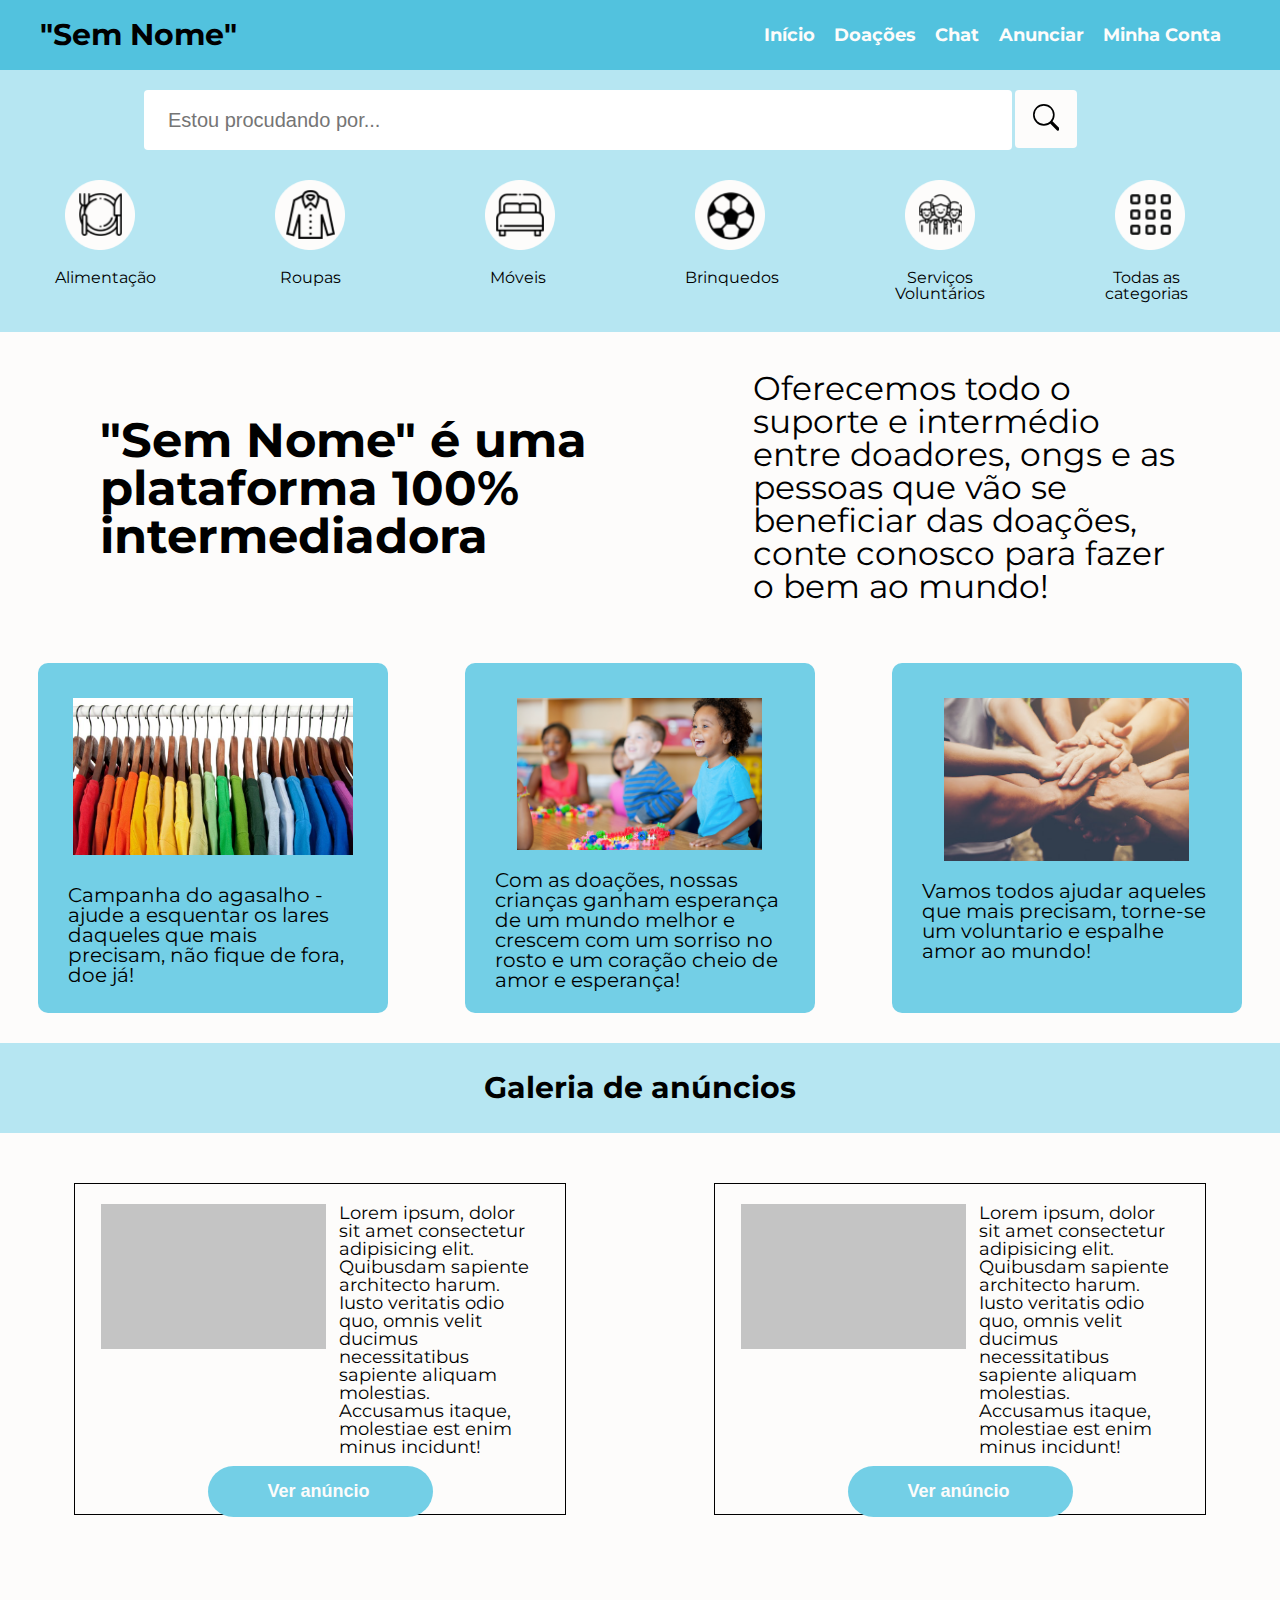
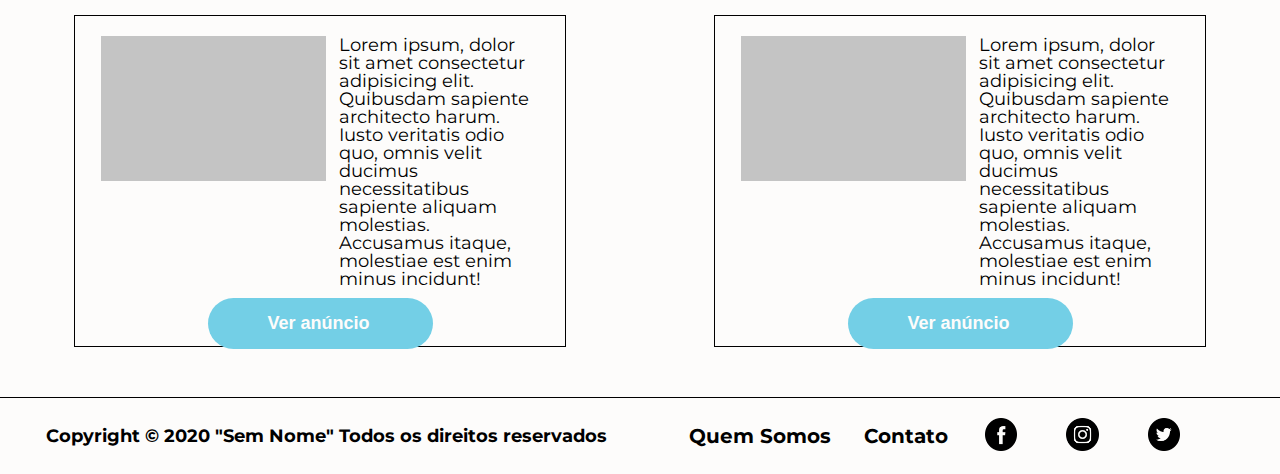
==== index.html @ 013a8981 "incluindo os links das referências nas páginas" ====
<!DOCTYPE html>
<html lang="pt-br">

<head>
    <meta charset="UTF-8">
    <title>"Sem Nome"</title>
    <link href="https://fonts.googleapis.com/css?family=Montserrat&display=swap" rel="stylesheet">
    <link href="css/reset.css" rel="stylesheet">
    <link href="css/style.css" rel="stylesheet">
</head>
<body>
    <header class="cabecalhoPrincipal">
        <section>
            <div class="container">
                <h1 class="cabecalhoPrincipal-titulo">
                    <a class="cabecalhoPrincipal-titulo-a" href="index.html">"Sem Nome"</a>
                </h1>
                
                <nav>
                    <ul class="cabecalhoPrincipal-nav">
                        <li class="cabecalhoPrincipal-nav-link"><a class="cabecalhoPrincipal-nav-link-a" href="index.html">Início</a></li>
                        <li class="cabecalhoPrincipal-nav-link"><a class="cabecalhoPrincipal-nav-link-a" href="#">Doações</a></li>
                        <li class="cabecalhoPrincipal-nav-link"><a class="cabecalhoPrincipal-nav-link-a" href="#">Chat</a></li>
                        <li class="cabecalhoPrincipal-nav-link"><a class="cabecalhoPrincipal-nav-link-a" href="#">Anunciar</a></li>
                        <li class="cabecalhoPrincipal-nav-link"><a class="cabecalhoPrincipal-nav-link-a" href="#">Minha Conta</a></li>
                    </ul>
                </nav>
            </div>
        </section>
    
        <section class="buscar-categoria">
            <div class="buscador">
                <input type="search" name="buscador" id="buscador-categoria" placeholder="Estou procudando por...">
                <button class="botao"><svg class="bi bi-search lupa" width="1em" height="1em" viewBox="0 0 16 16" fill="currentColor" xmlns="http://www.w3.org/2000/svg">
                    <path fill-rule="evenodd" d="M10.442 10.442a1 1 0 011.415 0l3.85 3.85a1 1 0 01-1.414 1.415l-3.85-3.85a1 1 0 010-1.415z" clip-rule="evenodd"/>
                    <path fill-rule="evenodd" d="M6.5 12a5.5 5.5 0 100-11 5.5 5.5 0 000 11zM13 6.5a6.5 6.5 0 11-13 0 6.5 6.5 0 0113 0z" clip-rule="evenodd"/>
                  </svg></button>
            </div>
        </section>

        <section>
            <div>
                <ul class="categorias">
                    <li class="categorias-lista"><a href="anuncio-alimentacao.html"><span><img class="categorias-lista-background" src="img/alimentacao.png" alt="um prato, garfo e faca em imagem 2d"><small class="categorias-lista-titulo">Alimentação</small></span></a></li>
                    <li class="categorias-lista"><a href="anuncio-roupas.html"><span><img class="categorias-lista-background" src="img/roupas.png" alt="uma camisa em imagem 2d"><small class="categorias-lista-titulo left">Roupas</small></span></a></li>
                    <li class="categorias-lista"><a href="anuncio-moveis.html"><span><img class="categorias-lista-background" src="img/moveis.png" alt="uma cama de casal em imagem 2d"><small class="categorias-lista-titulo left">Móveis</small></span></a></li>
                    <li class="categorias-lista"><a href="anuncio-brinquedos.html"><span><img class="categorias-lista-background" src="img/brinquedos.png" alt="uma bola em imagem 2d"><small class="categorias-lista-titulo">Brinquedos</small></span></a></li>
                    <li class="categorias-lista"><a href="anuncio-servicos-voluntarios.html"><span><img class="categorias-lista-background" src="img/servicos-voluntarios.png" alt="três pessoas voluntarias que estão próximas em imagem 2d"><small class="categorias-lista-titulo center">Serviços Voluntários</small></span></a></li>
                    <li class="categorias-lista"><a href="anuncio-todas-categorias.html"><span><img class="categorias-lista-background" src="img/todas-categorias.png" alt="uma imagem de 4 bolinhas representando várias categorias unidas"><small class="categorias-lista-titulo center">Todas as categorias</small></span></a></li>
                </ul>
            </div>
        </section>
    </header>

    <main>
        <section>
            <div class="container-sobre">
                <h2 class="titulo-sobre">"Sem Nome" é uma plataforma 100% intermediadora</h2>
                <p class="paragrafo-sobre">Oferecemos todo o suporte e intermédio entre doadores, ongs e as pessoas que vão se beneficiar das doações, conte conosco para fazer o bem ao mundo!</p>
            </div>
        </section>

        <section class="container-campanhas">
            <div class="campanha-agasalhos">
                <img class="campanhas-agasalhos-logo" src="img/roupas-campanha.jpg" alt="roupas penduradas em um cabideiro">

                <p class="campanha-agasalhos-texto">Campanha do agasalho - ajude a esquentar os lares daqueles que mais precisam, não fique de fora, doe já!</p>
            </div>

            <div class="campanha-criancas">
                <img class="campanha-criancas-logo" src="/img/criancas-brincando.jpg" alt="crianças brincando em uma sala de aula">

                <p class="campanha-criancas-texto">Com as doações, nossas crianças ganham esperança de um mundo melhor e crescem com um sorriso no rosto e um coração cheio de amor e esperança!</p>
            </div>

            <div class="campanha-volutarios">
                <img class="campanha-vonluntarios-logo" src="img/voluntarios.jpg" alt="várias mãos juntas em cima uma da outra simbolizando o sentimento de vonluntários">

                <p class="campanha-voluntarios-texto">Vamos todos ajudar aqueles que mais precisam, torne-se um voluntario e espalhe amor ao mundo!</p>
            </div>
        </section>

        <section class="container-galeria">
            <div class="galeria-caixa-principal">
                <h3 class="galeria-titulo">Galeria de anúncios</h3>
            </div>

            <div class="anuncio-caixa">
                <img class="anuncio-caixa-imagem" src="img/img-anuncio.png" alt="imagem do produto anunciado">

                <p class="anuncio-caixa-texto">Lorem ipsum, dolor sit amet consectetur adipisicing elit. Quibusdam sapiente architecto harum. Iusto veritatis odio quo, omnis velit ducimus necessitatibus sapiente aliquam molestias. Accusamus itaque, molestiae est enim minus incidunt!</p>

                <button class="anuncio-caixa-botao"><a href="#">Ver anúncio</a></button>
            </div>

            <div class="anuncio-caixa">
                <img class="anuncio-caixa-imagem" src="img/img-anuncio.png" alt="imagem do produto anunciado">

                <p class="anuncio-caixa-texto">Lorem ipsum, dolor sit amet consectetur adipisicing elit. Quibusdam sapiente architecto harum. Iusto veritatis odio quo, omnis velit ducimus necessitatibus sapiente aliquam molestias. Accusamus itaque, molestiae est enim minus incidunt!</p>

                <button class="anuncio-caixa-botao"><a href="#">Ver anúncio</a></button>
            </div>

            <div class="anuncio-caixa">
                <img class="anuncio-caixa-imagem" src="img/img-anuncio.png" alt="imagem do produto anunciado">

                <p class="anuncio-caixa-texto">Lorem ipsum, dolor sit amet consectetur adipisicing elit. Quibusdam sapiente architecto harum. Iusto veritatis odio quo, omnis velit ducimus necessitatibus sapiente aliquam molestias. Accusamus itaque, molestiae est enim minus incidunt!</p>

                <button class="anuncio-caixa-botao"><a href="#">Ver anúncio</a></button>
            </div>

            <div class="anuncio-caixa">
                <img class="anuncio-caixa-imagem" src="img/img-anuncio.png" alt="imagem do produto anunciado">

                <p class="anuncio-caixa-texto">Lorem ipsum, dolor sit amet consectetur adipisicing elit. Quibusdam sapiente architecto harum. Iusto veritatis odio quo, omnis velit ducimus necessitatibus sapiente aliquam molestias. Accusamus itaque, molestiae est enim minus incidunt!</p>

                <button class="anuncio-caixa-botao"><a href="#">Ver anúncio</a></button>
            </div>
        </section>
    </main>

    <footer>
        <div class="rodape">
            <p class="rodape-copy">Copyright &copy; 2020 "Sem Nome" Todos os direitos reservados</p>

            <p class="rodape-menu"><a href="#">Quem Somos</a></p>
            <p class="rodape-menu"><a href="#">Contato</a></p>

            <div class="redes-sociais">
            <a href="#"><img class="rodape-sociais" src="img/facebook.png" alt="logo do facebook"></a>
            <a href="#"><img class="rodape-sociais" src="img/instagram.png" alt="logo do instagram"></a>
            <a href="#"><img class="rodape-sociais" src="img/twitter.png" alt="logo do twitter"></a>
            </div>
        </div>
    </footer>
</body>
</html>
---- css/style.css ----
body {
    font-family: 'Montserrat', sans-serif;
}
/* Seção menu de navegação */
.cabecalhoPrincipal .container{
    align-items: center;
    background: #52C2DE;
    display: flex;
    justify-content: space-between;
    padding: 20px 40px;
}

.cabecalhoPrincipal-titulo-a{
    color: #000000;
    font-size: 30px;
    font-weight: bold;
    margin-right: 1.2rem;
    text-decoration: none;
}

.cabecalhoPrincipal-nav{
    display: flex;
    list-style: none;
}

.cabecalhoPrincipal-nav-link a{
    color: #FDFCFB;
    font-size: 18px;
    font-weight: bold;
    margin-right: 1.2rem;
    text-align: center;
    text-decoration: none;
}

.cabecalhoPrincipal-nav-link a:hover{
    border-bottom: 2px solid #FDFCFB;
}
/* Seção do buscador */
.buscador{
    background: #B6E6F2;
    display: flex;
    padding: 20px 20px;
}

#buscador-categoria {
    border: none;
    border-radius: 4px;
    font-size: 20px;
    height: 60px;
    margin-left: 10%;
    padding: 16px 24px;
    width: 70%;
}

.botao {
    background: #FDFCFB;
    border: none;
    border-radius: 4px;
    height: 58px;
    margin: 0 3px;
    width: 5%;
}

.botao:hover {
    background: #52C2DE;
    color: #FDFCFB;
    cursor: pointer;
}

.lupa {
    font-size: 200%;
}

.lupa:hover {
    color: #FDFCFB;
}
/* Seção de categorias */
.categorias {
    background: #B6E6F2;
    display: flex;
    font-size: 20px;
    flex-direction: row;
    justify-content: space-around;
    padding: 10px 10px;
}

.categorias-lista-background{
    border-radius: 5px;
    display: flex;
    padding-left: 10px;
    width: 70px;
}

.categorias-lista-titulo {
    display: flex;
    color: #000000;
    font-size: 16px;
    justify-content: space-between;
    padding: 20px 0;
    text-decoration: none;
    width: 10px;
}

.categorias a{
    align-items: center;
    box-sizing: border-box;
    display: flex;
    justify-content: space-between;
    min-height: 91px;
    text-decoration: none;
    width: 120px;
}

.left {
    padding-left: 15px;
}

.center {
    text-align: center;
}
/* Seção do sobre */
.container-sobre {
    align-items: center;
    background: #FDFCFB;
    display: flex;
    justify-content: space-between;
    padding: 40px 100px;
}

.titulo-sobre {
    display: flex;
    font-size: 48px;
    font-weight: bold;
}

.paragrafo-sobre {
    display: flex;
    font-size: 33px;
    width: 80%;
}
/* Seção da campanhas */
.container-campanhas {
    align-items: center;
    background: #FDFCFB;
    display: flex;
    justify-content: space-around;
}

.campanha-agasalhos {
    align-items: center;
    background: #73CFE6;
    border-radius: 10px;
    display: flex;
    flex-flow: column wrap;
    height: 350px;
    margin: 20px 0 30px 0;
    width: 350px;
}

.campanhas-agasalhos-logo {
    padding-top: 35px;
    width: 80%;
}

.campanha-agasalhos-texto {
    font-size: 20px;
    padding-top: 30px;
    width: 290px;
}

.campanha-criancas {
    align-items: center;
    background: #73CFE6;
    border-radius: 10px;
    display: flex;
    flex-flow: column wrap;
    height: 350px;
    margin: 20px 0 30px 0;  
    width: 350px; 
}
.campanha-criancas-logo {
    padding-top: 35px;
    width: 70%;  
}

.campanha-criancas-texto {
    font-size: 20px;
    padding-top: 20px;
    width: 290px;  
}

.campanha-volutarios {
    align-items: center;
    background: #73CFE6;
    border-radius: 10px;
    display: flex;
    flex-flow: column wrap;
    height: 350px;
    margin: 20px 0 30px 0;
    width: 350px;     
}

.campanha-vonluntarios-logo {
    padding-top: 35px; 
    width: 70%;   
}

.campanha-voluntarios-texto {
    font-size: 20px;
    padding-top: 20px;
    width: 290px;   
}
/* Seção da galeria de anúncios */
.container-galeria {
    background: #FDFCFB;
    display: flex;
    flex-wrap: wrap;
    justify-content: space-around;
}

.galeria-caixa-principal {
    display: flex;
    background: #B6E6F2;
    justify-content: center;
    padding: 30px 0;
    width: 100%;
}  

.galeria-titulo {
    font-size: 30px;
    font-weight: bold;  
}

.anuncio-caixa {
    align-items: top;
    border: 1px solid;
    display: flex;
    flex-wrap: wrap;
    height: 290px;
    justify-content: space-around;
    margin: 50px;
    padding: 20px 20px;
    width: 450px; 
}

.anuncio-caixa-imagem {
    display: flex;
    height: 50%;
    width: 50%;
}

.anuncio-caixa-texto {
    align-items: top;
    font-size: 18px;
    padding-bottom: 10px;
    width: 200px;
}

.anuncio-caixa-botao {
    background: #73CFE6;
    border: none;
    border-radius: 50px;
    cursor: pointer;
    display: flex;
    padding: 15px 60px;
    transition: 1s background;
    width: 50%;
}

.anuncio-caixa-botao:hover {
    background: #1B6C80;
}

.anuncio-caixa-botao a {
    color: #FDFCFB;
    font-size: 18px;
    font-weight: bold;
    text-decoration: none;
}
/* Seção do rodapé */
.rodape {
    align-items: center;
    background: #FDFCFB;
    border-top: 1px solid;
    display: flex;
    justify-content: space-around;
    padding: 20px 30px;
}

.rodape-copy {
    font-size: 18px;
    font-weight: bold;
    padding-right: 50px;
}

.rodape-menu a {
    color: #000000;
    font-size: 20px;
    font-weight: bold;
    text-decoration: none;
}

.rodape-menu:hover{
    border-bottom: 2px solid;
}

.rodape-sociais {
    width: 40%;
}

.redes-sociais{
    display: flex;
    margin: 0 5px;
    width: 20%;
}
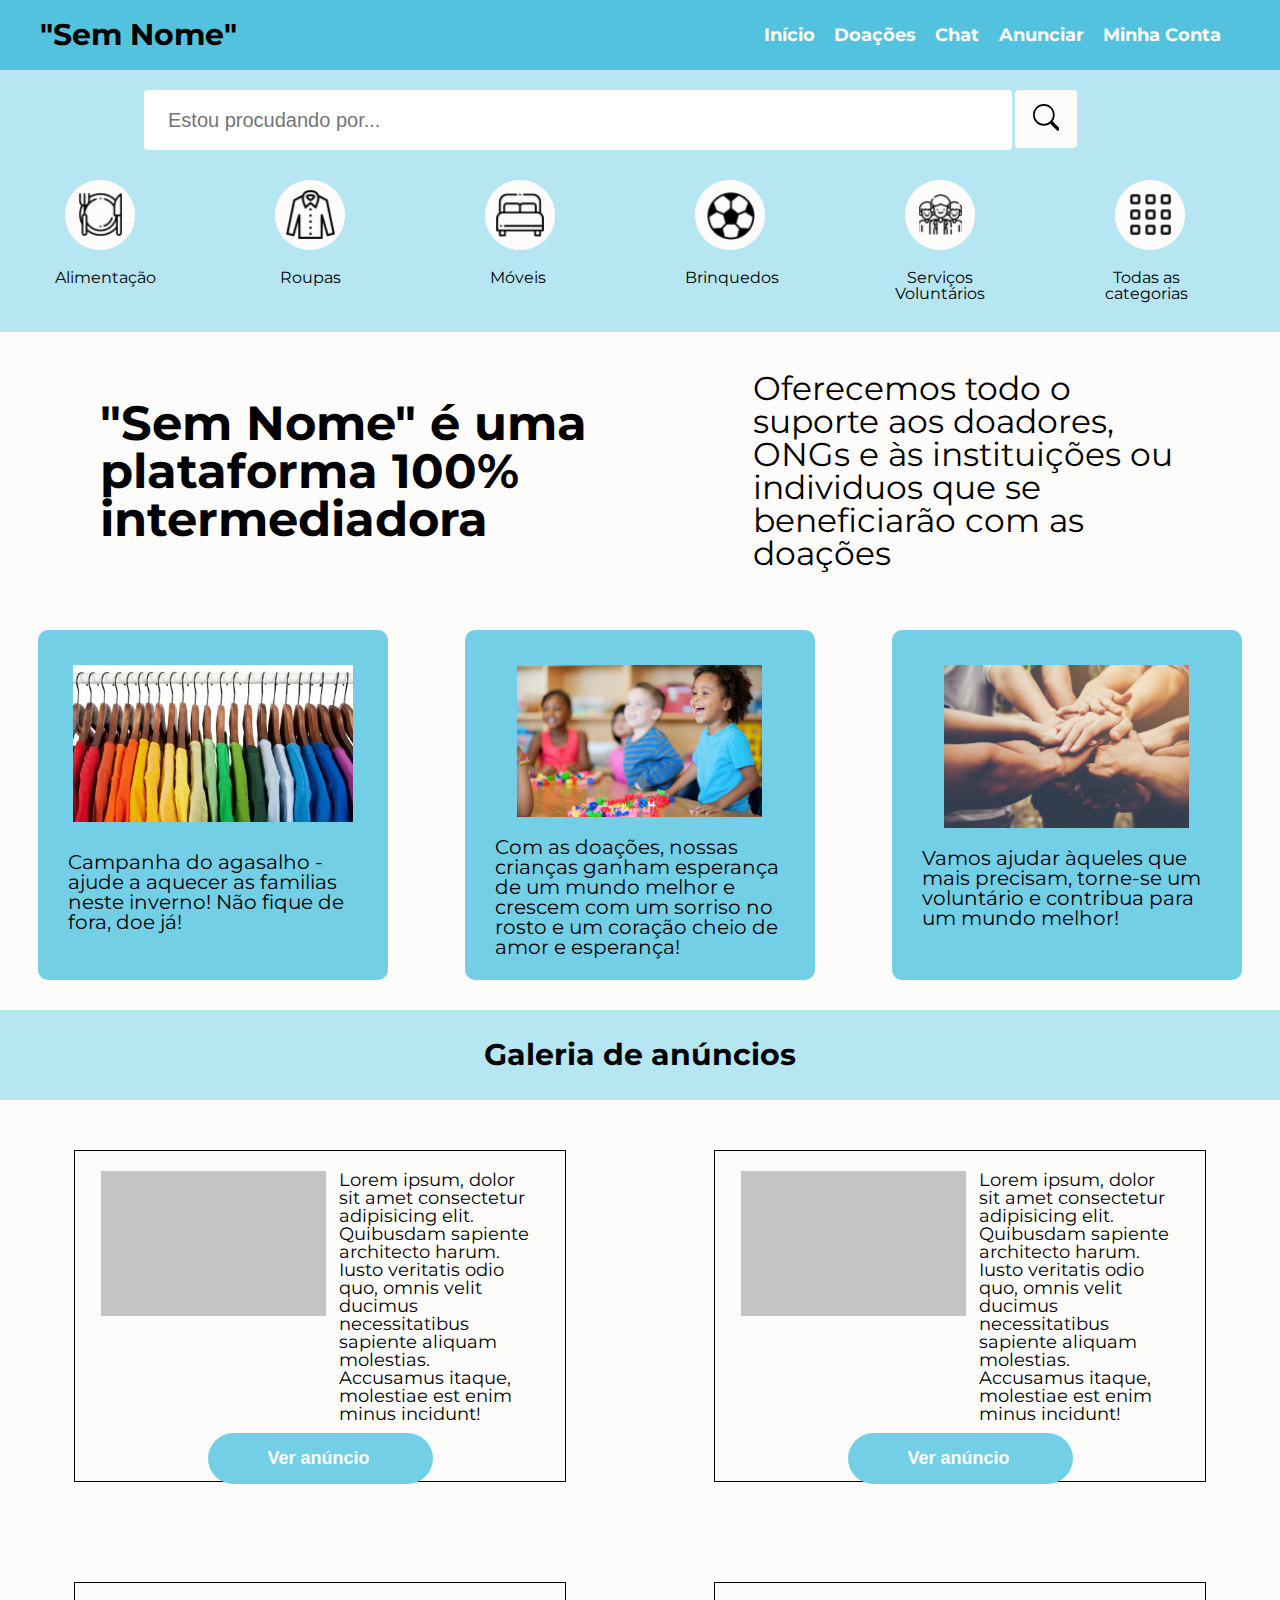
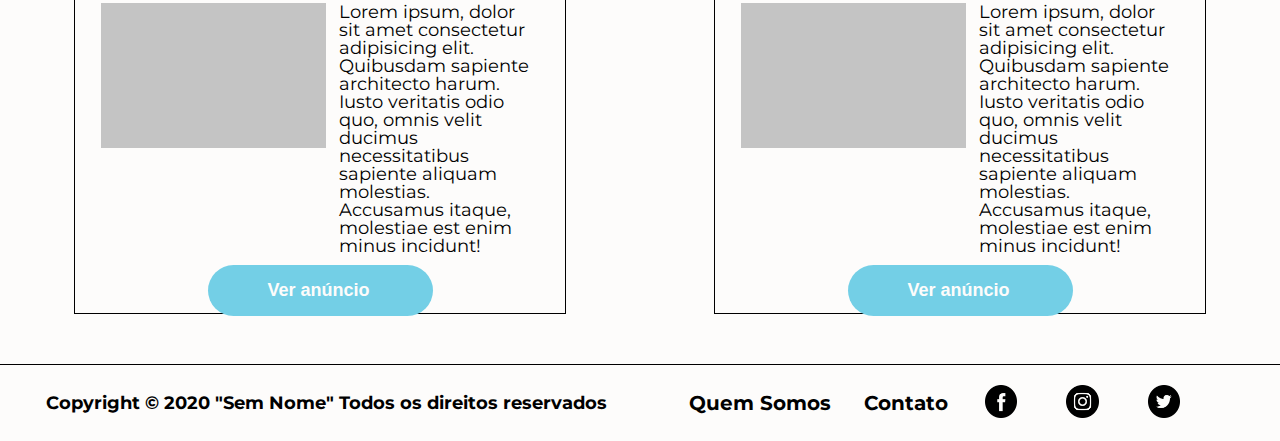
==== commit 1c18a6fd: "relizando algumas melhorias nos textos e formulário de cadastro" ====
--- a/index.html
+++ b/index.html
@@ -19,10 +19,10 @@
                 <nav>
                     <ul class="cabecalhoPrincipal-nav">
                         <li class="cabecalhoPrincipal-nav-link"><a class="cabecalhoPrincipal-nav-link-a" href="index.html">Início</a></li>
-                        <li class="cabecalhoPrincipal-nav-link"><a class="cabecalhoPrincipal-nav-link-a" href="#">Doações</a></li>
+                        <li class="cabecalhoPrincipal-nav-link"><a class="cabecalhoPrincipal-nav-link-a" href="sobre-doacoes.html">Doações</a></li>
                         <li class="cabecalhoPrincipal-nav-link"><a class="cabecalhoPrincipal-nav-link-a" href="#">Chat</a></li>
-                        <li class="cabecalhoPrincipal-nav-link"><a class="cabecalhoPrincipal-nav-link-a" href="#">Anunciar</a></li>
-                        <li class="cabecalhoPrincipal-nav-link"><a class="cabecalhoPrincipal-nav-link-a" href="#">Minha Conta</a></li>
+                        <li class="cabecalhoPrincipal-nav-link"><a class="cabecalhoPrincipal-nav-link-a" href="anunciar.html">Anunciar</a></li>
+                        <li class="cabecalhoPrincipal-nav-link"><a class="cabecalhoPrincipal-nav-link-a" href="login.html">Minha Conta</a></li>
                     </ul>
                 </nav>
             </div>
@@ -56,7 +56,7 @@
         <section>
             <div class="container-sobre">
                 <h2 class="titulo-sobre">"Sem Nome" é uma plataforma 100% intermediadora</h2>
-                <p class="paragrafo-sobre">Oferecemos todo o suporte e intermédio entre doadores, ongs e as pessoas que vão se beneficiar das doações, conte conosco para fazer o bem ao mundo!</p>
+                <p class="paragrafo-sobre">Oferecemos todo o suporte aos doadores, ONGs e às instituições ou individuos que se beneficiarão com as doações </p>
             </div>
         </section>
 
@@ -64,11 +64,11 @@
             <div class="campanha-agasalhos">
                 <img class="campanhas-agasalhos-logo" src="img/roupas-campanha.jpg" alt="roupas penduradas em um cabideiro">
 
-                <p class="campanha-agasalhos-texto">Campanha do agasalho - ajude a esquentar os lares daqueles que mais precisam, não fique de fora, doe já!</p>
+                <p class="campanha-agasalhos-texto">Campanha do agasalho - ajude a aquecer as familias neste inverno! Não fique de fora, doe já!</p>
             </div>
 
             <div class="campanha-criancas">
-                <img class="campanha-criancas-logo" src="/img/criancas-brincando.jpg" alt="crianças brincando em uma sala de aula">
+                <img class="campanha-criancas-logo" src="img/criancas-brincando.jpg" alt="crianças brincando em uma sala de aula">
 
                 <p class="campanha-criancas-texto">Com as doações, nossas crianças ganham esperança de um mundo melhor e crescem com um sorriso no rosto e um coração cheio de amor e esperança!</p>
             </div>
@@ -76,7 +76,7 @@
             <div class="campanha-volutarios">
                 <img class="campanha-vonluntarios-logo" src="img/voluntarios.jpg" alt="várias mãos juntas em cima uma da outra simbolizando o sentimento de vonluntários">
 
-                <p class="campanha-voluntarios-texto">Vamos todos ajudar aqueles que mais precisam, torne-se um voluntario e espalhe amor ao mundo!</p>
+                <p class="campanha-voluntarios-texto">Vamos ajudar àqueles que mais precisam, torne-se um voluntário e contribua para um mundo melhor!</p>
             </div>
         </section>
 
@@ -123,8 +123,8 @@
         <div class="rodape">
             <p class="rodape-copy">Copyright &copy; 2020 "Sem Nome" Todos os direitos reservados</p>
 
-            <p class="rodape-menu"><a href="#">Quem Somos</a></p>
-            <p class="rodape-menu"><a href="#">Contato</a></p>
+            <p class="rodape-menu"><a href="quem-somos.html">Quem Somos</a></p>
+            <p class="rodape-menu"><a href="contato.html">Contato</a></p>
 
             <div class="redes-sociais">
             <a href="#"><img class="rodape-sociais" src="img/facebook.png" alt="logo do facebook"></a>
